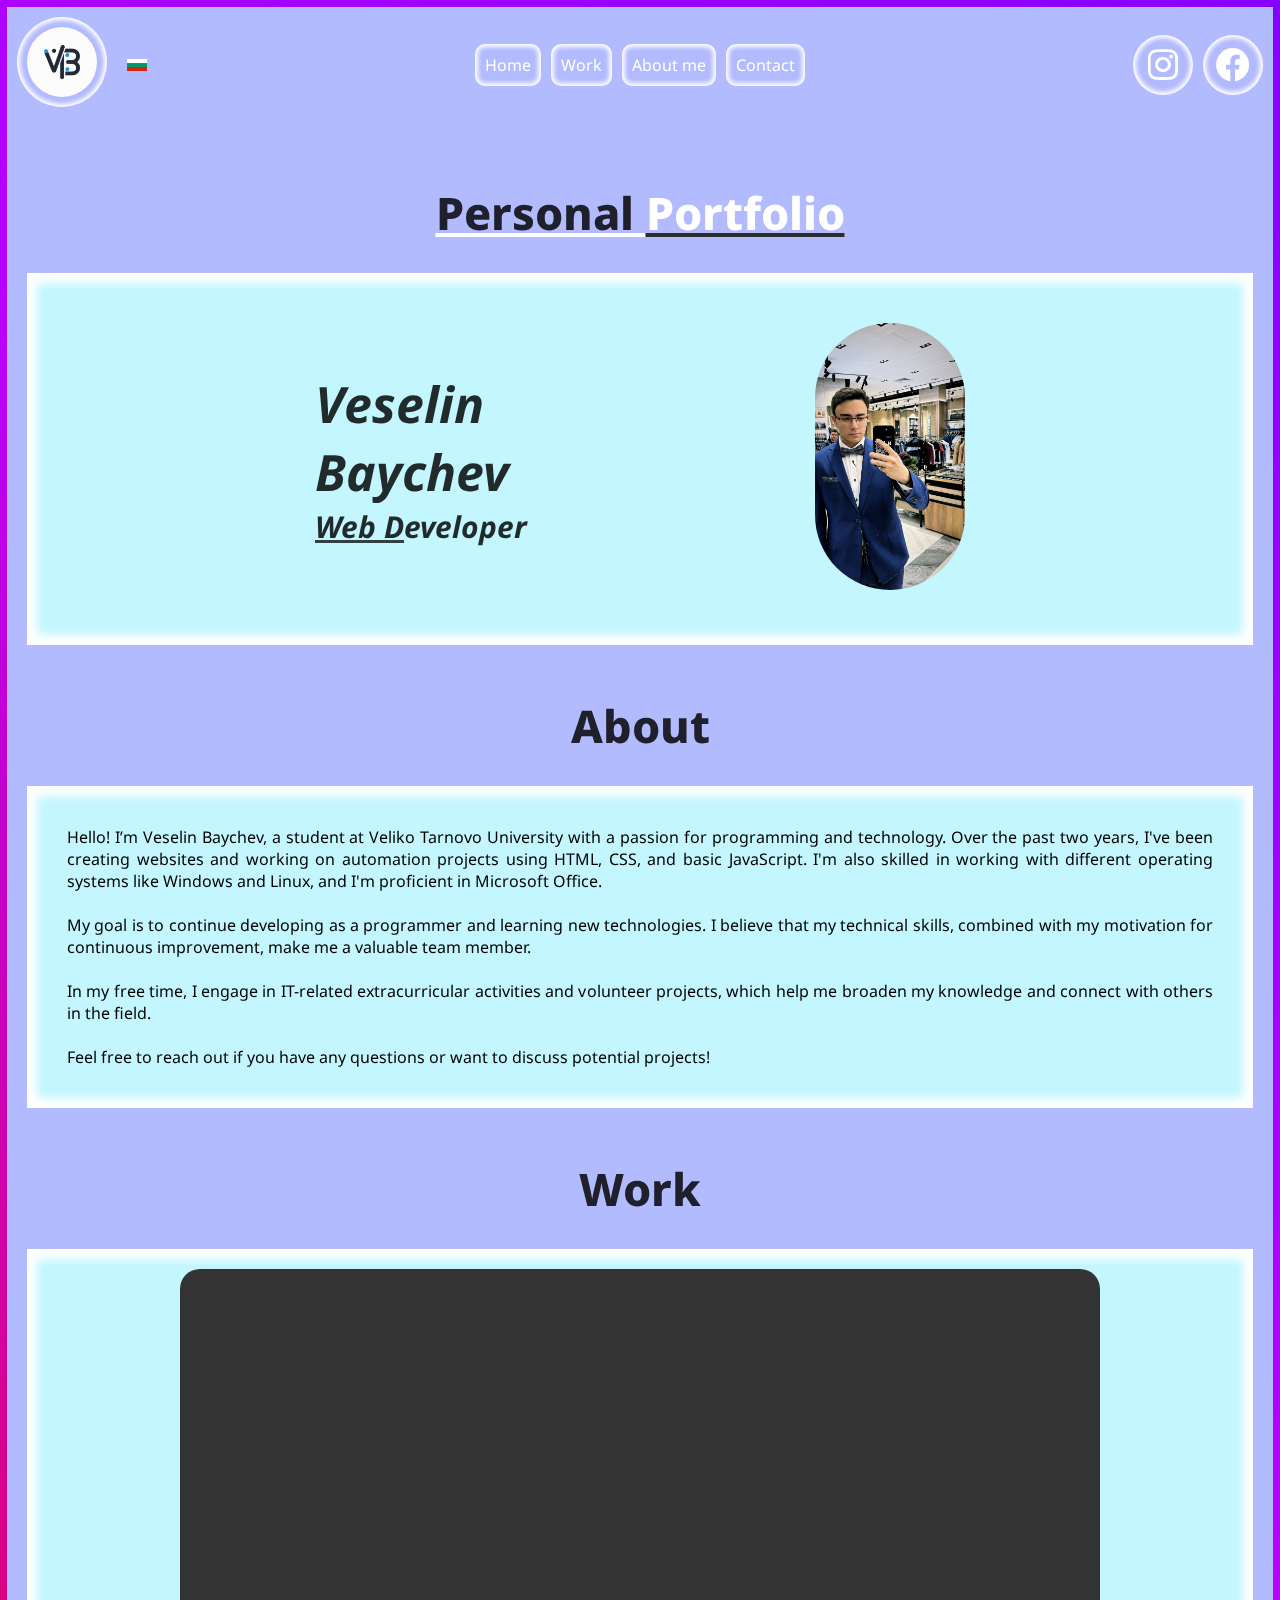
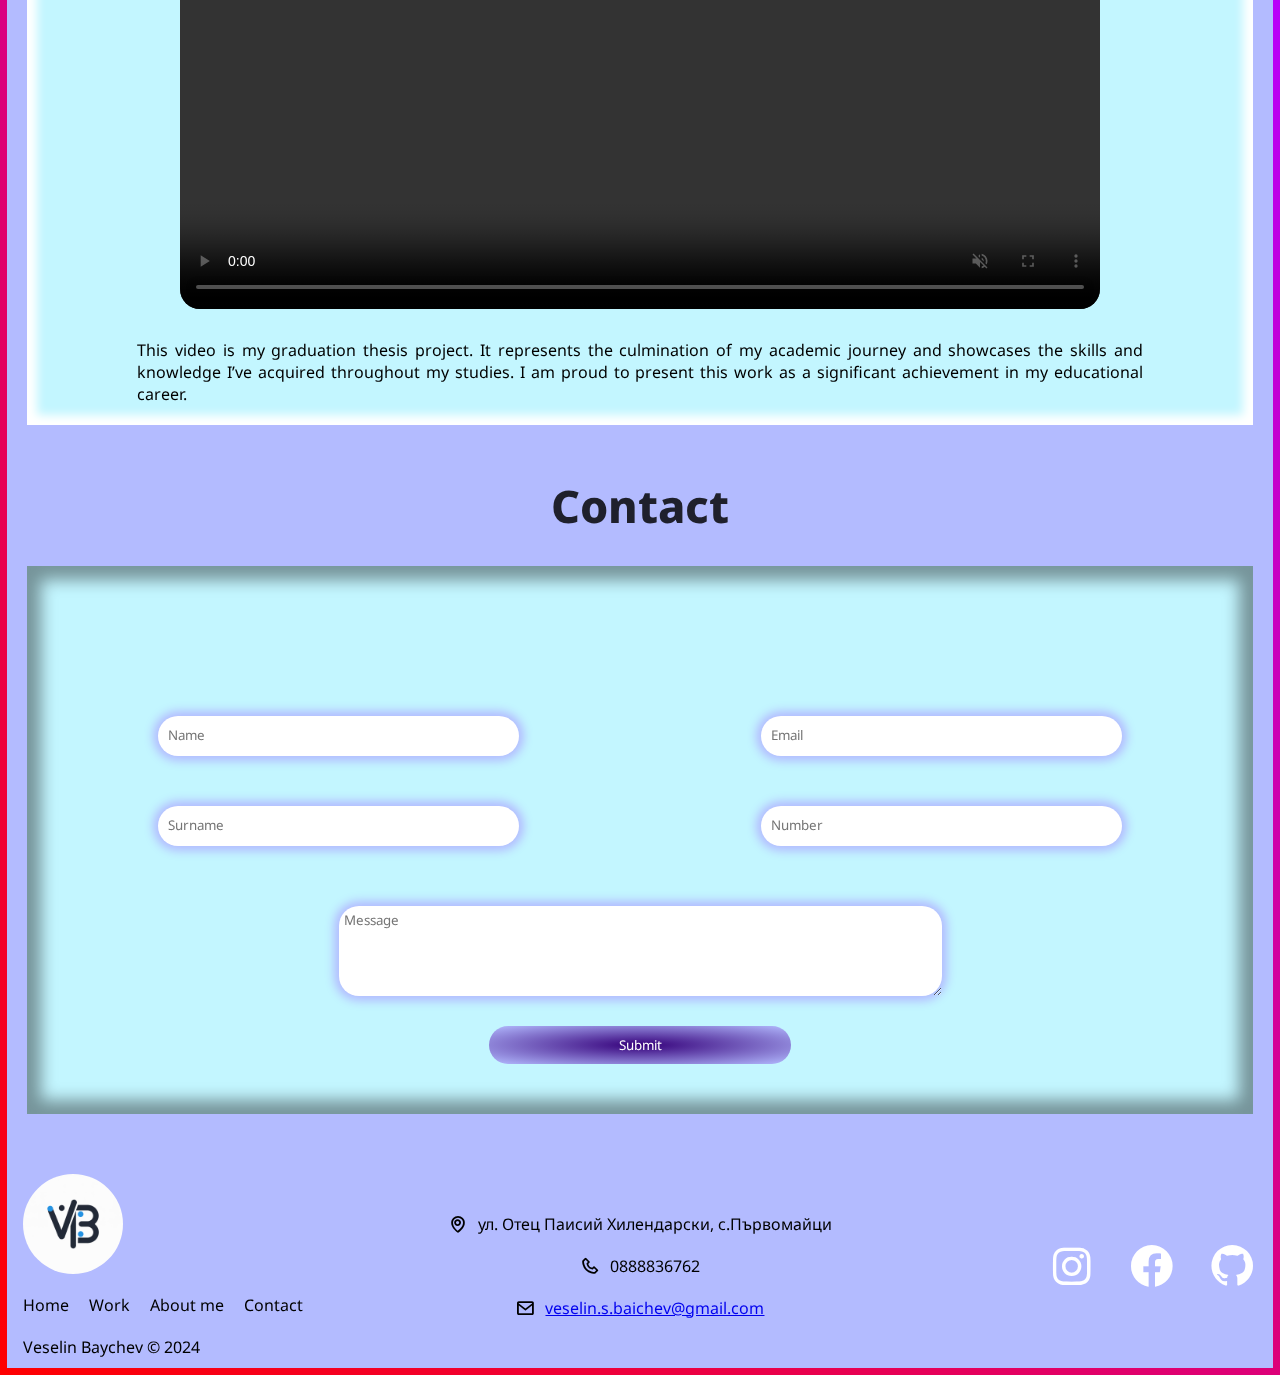
==== index.html @ 0c5eced6 "Add files via upload" ====
<!DOCTYPE html>
<html lang="en">

<head>
    <meta charset="UTF-8">
    <meta name="viewport" content="width=device-width, initial-scale=1.0">
    <link rel="stylesheet" href="style.css">
    <link rel="preconnect" href="https://fonts.googleapis.com">
    <link rel="preconnect" href="https://fonts.gstatic.com" crossorigin>
    <link href="https://fonts.googleapis.com/css2?family=Noto+Sans:ital,wght@0,100..900;1,100..900&display=swap"
        rel="stylesheet">
    <link href='https://unpkg.com/boxicons@2.1.4/css/boxicons.min.css' rel='stylesheet'>
    <title>Document</title>
</head>

<body>
    <div class="all-radios">
        <header>
            <div class="logo-div">
                <a href="index.html"><img src="pick/logo.jpeg" alt="logo" class="logo"></a>
                <a href="bg.html"><img src="pick/bg flag" alt="bg" class="bg"></a>
            </div>
            <div class="nav">
                <ul>
                    <li><a href="#home">Home</a></li>
                    <li><a href="#works">Work</a></li>
                    <li><a href="#about">About me</a></li>
                    <li><a href="#contact">Contact</a></li>
                </ul>
            </div>
            <div class="social">
                <i class='bx bxl-instagram' id="instagram"></i>
                <i class='bx bxl-facebook-circle' id="facebook"></i>
            </div>
        </header>
        <main>
            <div class="main-box">
                <section id="home">
                    <h1 class="zaglavie-h1">Personal <span>Portfolio</span></h1>
                    <div class="name">
                        <div class="text_me">
                            <h1>Veselin <br>Baychev </h1>
                            <h3><span>Web D</span>eveloper</h3>
                        </div>
                        <div class="avatar">
                            <img src="pick/snimka-na-men.jpeg" alt="">
                        </div>

                    </div>
                </section>
                <section id="about">
                    <h1>About</h1>
                    <div class="about-conteiner">
                        <div class="about-info">
                            <p>Hello! I’m Veselin Baychev, a student at Veliko Tarnovo University with a
                                passion for programming and technology. Over the past two years, I've been creating
                                websites and working on automation projects using HTML, CSS, and basic JavaScript. I'm
                                also skilled in working with different operating systems like Windows and Linux, and I'm
                                proficient in Microsoft Office.
                                <br> <br>
                                My goal is to continue developing as a programmer and learning new technologies. I
                                believe that my technical skills, combined with my motivation for continuous
                                improvement, make me a valuable team member.
                                <br> <br>
                                In my free time, I engage in IT-related extracurricular activities and volunteer
                                projects, which help me broaden my knowledge and connect with others in the field.
                                <br> <br>
                                Feel free to reach out if you have any questions or want to discuss potential projects!
                            </p>
                        </div>
                        <div class="about-img">
                            <img src="" alt="">
                        </div>
                    </div>
                </section>
                <section id="works">
                    <h1>Work</h1>
                    <div class="conteiner-work">
                        <div class="work-divs">
                            <video width="920" height="640" autoplay loop controls muted style="border-radius: 20px;">
                                <source src="pick/0624.mp4" type="video/mp4">
                                Твоят браузър не поддържа видео таг.
                            </video>
                            <p>This video is my graduation thesis project. It represents the culmination of my academic
                                journey and showcases the skills and knowledge I’ve acquired throughout my studies. I am
                                proud to present this work as a significant achievement in my educational career.</p>
                        </div>
                    </div>
                </section>
                <section id="contact">
                    <h1>Contact</h1>
                    <form class="con-form" action="https://api.web3forms.com/submit" method="POST">
                        <input type="hidden" name="access_key" value="9d1de506-b472-4775-9f72-07e0c231b8a4">
                        <div class="conteiner-informaciq">
                            <div class="contact-name">
                                <input type="text" name="Name" required placeholder="Name">
                                <input type="text" name="surname" required placeholder="Surname">
                            </div>

                            <div class="contact-name">
                                <input type="email" name="email" required placeholder="Email">
                                <input type="tel" name="Number" maxlength="10" placeholder="Number">
                            </div>
                        </div>
                        <div class="conteiner-izprashane">
                            <textarea id="subject" name="Message" placeholder="Message"></textarea>
                            <button class="submit">Submit</button>
                        </div>
                    </form>
                </section>
            </div>
        </main>
        <footer>
            <div class="conteiter-footer">
                <div class="footer-nav">
                    <img src="pick/logo.jpeg" alt="">
                    <ul>
                        <li><a href="#home">Home</a></li>
                        <li><a href="#works">Work</a></li>
                        <li><a href="#about">About me</a></li>
                        <li><a href="#contact">Contact</a></li>
                    </ul>
                    <p class="footer-company-name">Veselin Baychev © 2024</p>
                </div>
                <div class="footer-adress">
                    <div>
                        <i class="bx bx-map"></i>
                        <p>ул. Отец Паисий Хилендарски, с.Първомайци</p>
                    </div>

                    <div>
                        <i class="bx bx-phone"></i>
                        <p>0888836762</p>
                    </div>

                    <div>
                        <i class="bx bx-envelope"></i>
                        <p><a href="mailto:veselin.s.baichev@gmail.com">veselin.s.baichev@gmail.com</a></p>
                    </div>
                </div>
                <div class="footer-social">
                    <i class='bx bxl-instagram'></i>
                    <i class='bx bxl-facebook-circle'></i>
                    <i class='bx bxl-github'></i>
                </div>
            </div>
        </footer>
    </div>
</body>

</html>
---- style.css ----
/* // <uniquifier>: Use a unique and descriptive class name
// <weight>: Use a value from 100 to 900

.noto-sans-<uniquifier> {
  font-family: "Noto Sans", sans-serif;
  font-optical-sizing: auto;
  font-weight: <weight>;
  font-style: normal;
  font-variation-settings:
    "wdth" 100;
} */

*{
    margin: 0;
    padding: 0;
    box-sizing: border-box;
    font-family: "Noto Sans", sans-serif;
}

header{
    display: flex;
    align-items: center;
    justify-content: space-between;
    padding: 10px;
    background:#b3bbff ;
    color: #FFFFFF;
}


/*-------------------------BORDER na vsicho------------------------------*/

.all-radios {
    position: relative;
    border-radius: var(--border-radius);
    padding: 7px;
  }
  
  .all-radios .inner {
    border-radius: 4px;
  }

  .all-radios::before,
  .all-radios::after {
    content: "";
    position: absolute;
    top: 0;
    left: 0;
    bottom: 0;
    right: 0;
    background: linear-gradient(
      45deg,
      #ff0000,
      #b700ff,
      #6200ff,
      #ff00bf
    );
    background-size: 400%;
    z-index: -1;
    animation: glow 20s linear infinite;
    width: 100%;
    border-radius: var(--border-radius);
  }

  .all-radios::after {
    filter: blur(25px);
    transform: translate3d(0, 0, 0); /* For Safari */
  }

  @keyframes glow {
    0% {
      background-position: 0 0;
    }
  
    50% {
      background-position: 100% 0;
    }
  
    100% {
      background-position: 0 0;
    }
  }
        
/*============================================================*/



.logo{
    width: 90px;
    border-radius: 50%;
    box-shadow: inset 0px 0px 4px 3px #ffffff;
    padding: 10px;
}
.logo:hover{
    box-shadow:  0px 0px 4px 3px #ffffff;
}
.logo-div{
    width: 33%;
    justify-content: left;
    align-items: center;
    display: flex;
    gap: 20px;
}
.bg{
    width: 20px;
}

nav{
    width: 33%;
}
.nav ul{
 display: flex;
 gap: 10px;
 list-style: none;
 
}
.nav ul li a{
    text-decoration: none;
    color: rgb(255, 255, 255);
    font-size: 16px;
    border-radius: 10px;
    padding: 10px;
    transition:  0.3s;
    box-shadow: inset 0px 0px 4px 3px #ffffff;
}
.nav ul li a:hover{
    color: #000000;
    border: none;
    box-shadow:  0px 0px 4px 3px #ffffff;
}
.social{
    width: 33%;
    display: flex;
    justify-content: right;
    align-items: center;
    gap: 10px;
}
.social i{
 font-size: 40px;
 cursor: pointer;
}
#facebook , #instagram {
    box-shadow: inset 0px 0px 4px 3px #ffffff;
    border-radius: 30px;
    padding: 10px;
}
#facebook:hover , #instagram:hover{
    box-shadow:  0px 0px 4px 3px #ffffff;
    color: #000000	;
}

main{
    display: flex;
    flex-direction: column;
    align-items: center;
    justify-content: center;
    background: #b3bbff ;
}
.main-box{
    
    background: #b3bbff ;
}

.zaglavie-h1{
    color: rgba(0, 0, 0, 0.829);
    padding: 10px 10px 30px 10px;
    font-weight: 800;
    font-size: 45px; 
    text-decoration:underline  rgb(255, 255, 255);
}
.zaglavie-h1 span{
    color: #FFFFFF;
    text-decoration:underline  rgba(0, 0, 0, 0.829);
}

#home{
    width: 100%;
    padding: 20px;
    padding-top: 50px ;
    display: flex;
    flex-direction: column;
    justify-content: center;
    align-items: center;
    overflow:hidden;
}
.welcome{
    width: 50%;
    border-radius: 20px;
}
.avatar img{
    width: 150px;
    border-radius: 100px ;
}
.name{ 
    width: 100%;
    padding: 50px 0;
    display: flex;
    justify-content: space-evenly;
    align-items: center;
    color: rgba(0, 0, 0, 0.829);
    box-shadow: inset 0px 0px 10px 10px #ffffff;
    background-color: rgb(195, 246, 255); 
}
.text_me h1{
    font-size: 50px;
    font-style: oblique;
}
.text_me h3{
    font-size: 30px;
    font-style: oblique;
    
}
.text_me h3 span{
    text-decoration:underline rgba(0, 0, 0, 0.74) ;
}
/*------------------- About me --------------------*/
#about{
    width: 100%;
    display: flex;
    flex-direction: column;
    justify-content: center;
    align-items: center;
    padding: 20px;
}
.about-conteiner{
    width: 100%;
    display: flex;
    justify-content: center;
    align-items: center;
    
}
#about h1{
    color: rgba(0, 0, 0, 0.829);
    padding: 10px 10px 30px 10px;
    font-weight: 800;
    font-size: 45px;
}

.about-info{
    width: 100%;
    display: flex;
    flex-direction: column;
    justify-content: center;
    align-items: center;
    text-align: justify;

    padding: 40px;
    box-shadow: inset 0px 0px 10px 10px #ffffff;
    background-color: rgb(195, 246, 255); 
}
/*============================================================*/


/*------------------- Work --------------------*/

#works{
    width: 100%;
    display: flex;
    flex-direction: column;
    justify-content: center;
    align-items: center;
    padding: 20px;
}
#works h1{
    color: rgba(0, 0, 0, 0.829);
    padding: 10px 10px 30px 10px;
    font-weight: 800;
    font-size: 45px;
}

.conteiner-work{
    width: 100%;
    display: flex;
    justify-content: center;
    align-items: center;
    
}
.work-divs{
    width: 100%;
    display: flex;
    flex-direction: column;
    justify-content: center;
    align-items: center;
    text-align: justify;

    padding: 20px;
    box-shadow: inset 0px 0px 10px 10px #ffffff;
    background-color: rgb(195, 246, 255); 
    gap: 30px;
}
.work-divs p {
    padding: 0 90px;
}
.work-divs img{
 width: 50%;
 border-radius: 20px;
}
.work-divs img:hover{
    transform: scaleX(1.05)  scaleY(1.05);
}
/*============================================================*/

/*------------------- CONTACT --------------------*/
#contact{
    width: 100%;
    display: flex;
    flex-direction: column;
    justify-content: center;
    align-items: center;
    padding: 20px;
}

.con-form{
    width: 100%;
    padding: 30px 10px 0 10px;
    display: flex;
    flex-direction: column;
    justify-content: center;
    text-align: center;
    margin-bottom: 30px;
    box-shadow: inset  0px 0px 16px 14px #00000065;
    background-color: rgb(195, 246, 255); 
}
#contact h1{
    color: rgba(0, 0, 0, 0.829);
    padding: 10px 10px 30px 10px;
    font-weight: 800;
    font-size: 45px;
}
.conteiner-informaciq{
    display: flex;
    justify-content: center;
    align-items: center;
    margin-top: 100px;
    margin-bottom: 40px;
    
}

.contact-name input{
    box-shadow: 0px 0px 10px 5px #b3bbff;
    border: none;
    color: rgba(0, 0, 0, 0.589);
    border-radius: 20px;
    line-height: 1.5;
    padding: 10px;
    width: 60%;
    text-align: left;
}
.contact-name{
    width: 100%;
    display: flex;
    flex-direction: column;
    justify-content: center;
    align-items: center;
    margin: 20px 0;
    gap: 50px;
}
.conteiner-izprashane{
    width: 100%;
    display: flex;
    flex-direction: column;
    justify-content: center;
    align-items: center;
    gap: 30px;
    
}
.conteiner-izprashane textarea{
    max-width: 50%;
    width: 50%;
    height: 10vh;
    max-height: 20vh;
    padding: 5px;
    border-radius: 20px;
    box-shadow: 0px 0px 10px 5px #b3bbff;
    border: none;
    color: rgba(0, 0, 0, 0.678);
    
}
.submit{
    width: 25%;
    border-radius: 20px;
    border: none;
    cursor: pointer;
    padding: 10px;
    background:radial-gradient(#35007a  ,#b3bbff ) ;
    margin-bottom: 50px;
    color: white;
}
.submit:hover{
    background:radial-gradient(#35007a88 ,#b3bbff91 ) ;
    color: #474747;
}
/*============================================================*/

/*------------------- FOOTER --------------------*/

.conteiter-footer{
    width: 100%;
    display: flex;
    justify-content: center;
    align-items: center;
    text-align: center;
    padding: 10px;
    background-color: #b3bbff;
    
}
.footer-nav{
    width: 33%;
    text-align: left;
    display: flex;
    flex-direction: column;
    gap: 20px;
    justify-content: left;
    align-items: start;
}
.footer-nav img{
    width: 100px;
    border-radius: 50%;
}
.footer-nav ul{
    display: flex;
    list-style: none;
    gap: 20px;
}
.footer-nav ul a{
    color: black;
    box-shadow: none;
    text-decoration: none;
}
.footer-nav ul a:hover{
    color: #00000094;
    border-bottom: black solid 2px;
}
.footer-adress{
    width: 33%;
    display: flex;
    flex-direction: column;
    justify-content: center;
    align-items: center;
    gap: 20px;
}
.footer-adress div{
    display: flex;
    justify-content: center;
    align-items: center;
    gap: 10px;
}
.footer-adress div i {
    font-size: 20px;
}
.footer-social{
    width: 33%;
    display: flex;
    align-items: center;
    justify-content: right;
    gap: 30px;
}
.footer-social i {
    font-size: 50px;
    cursor: pointer;
    color: white;
}
.footer-social i:hover {
    transform: scaleY(1.2) scaleX(1.2);
    color: #000000;
}
/*============================================================*/
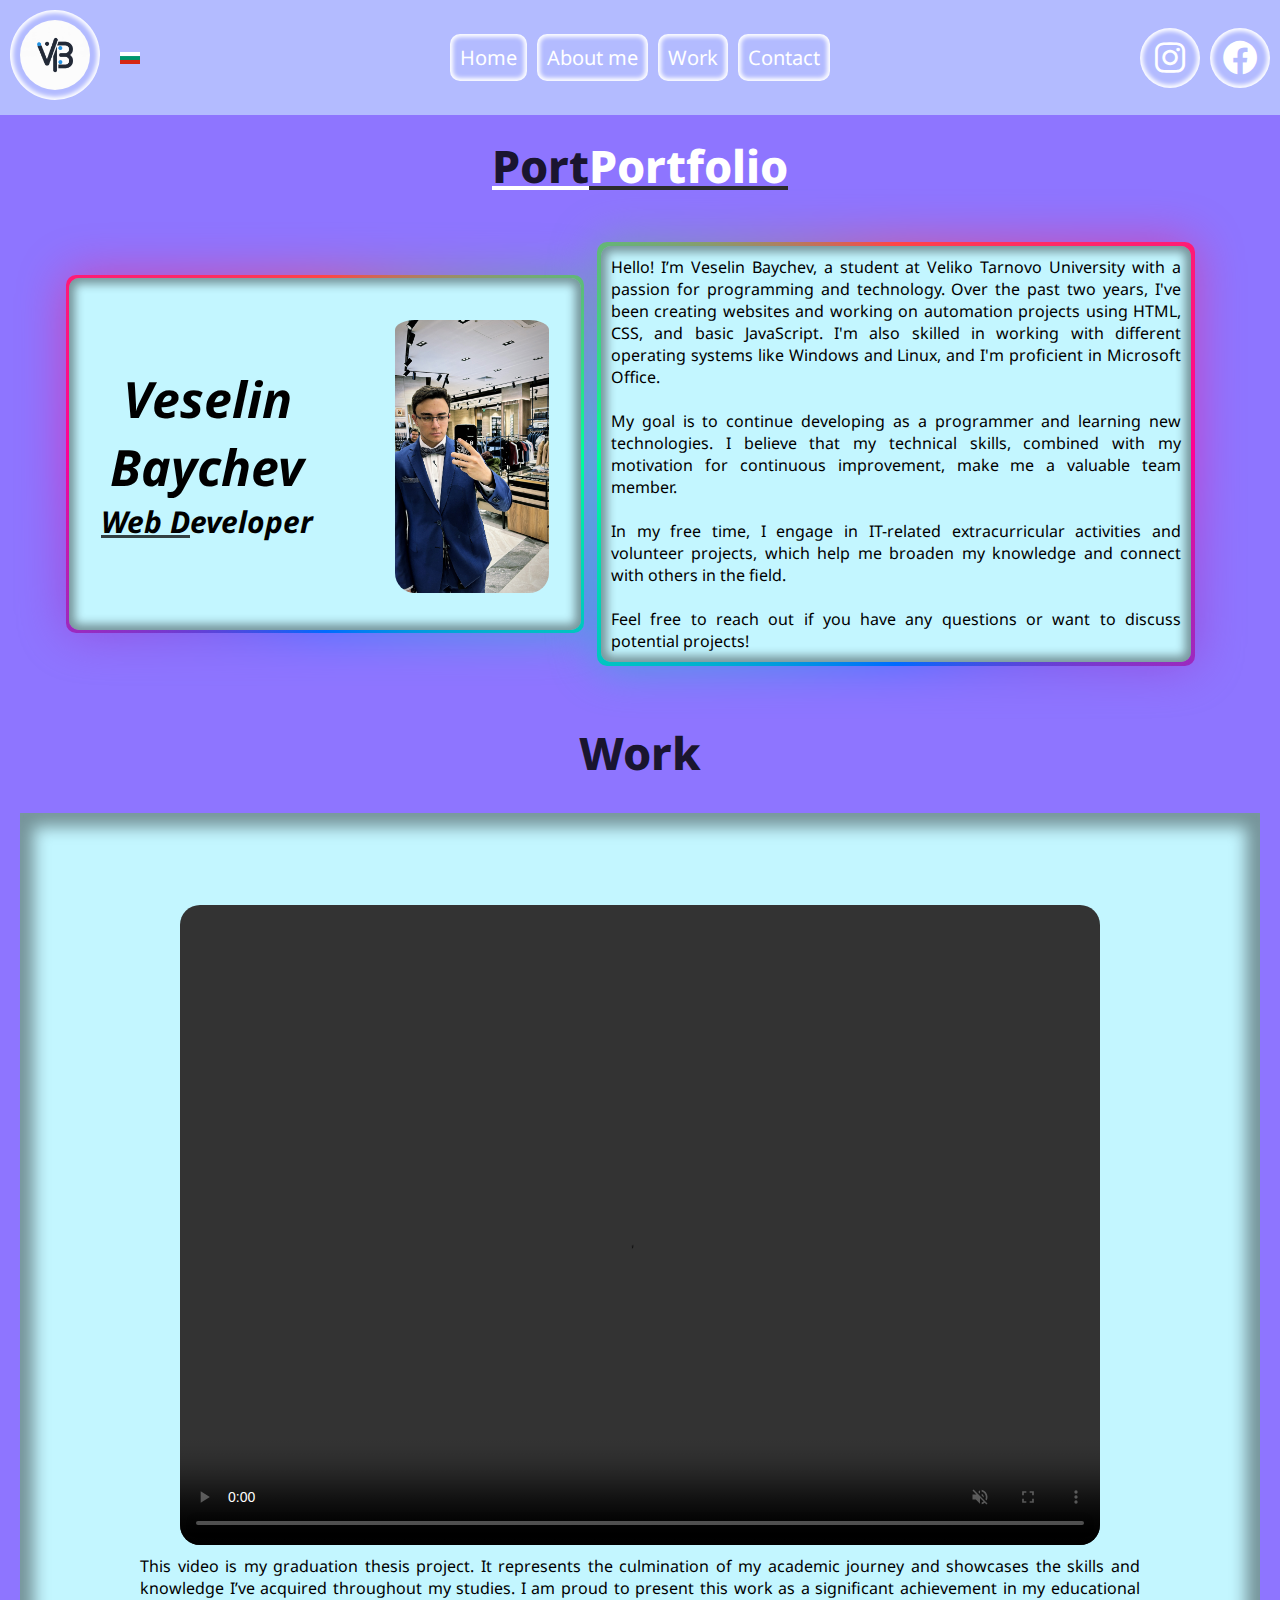
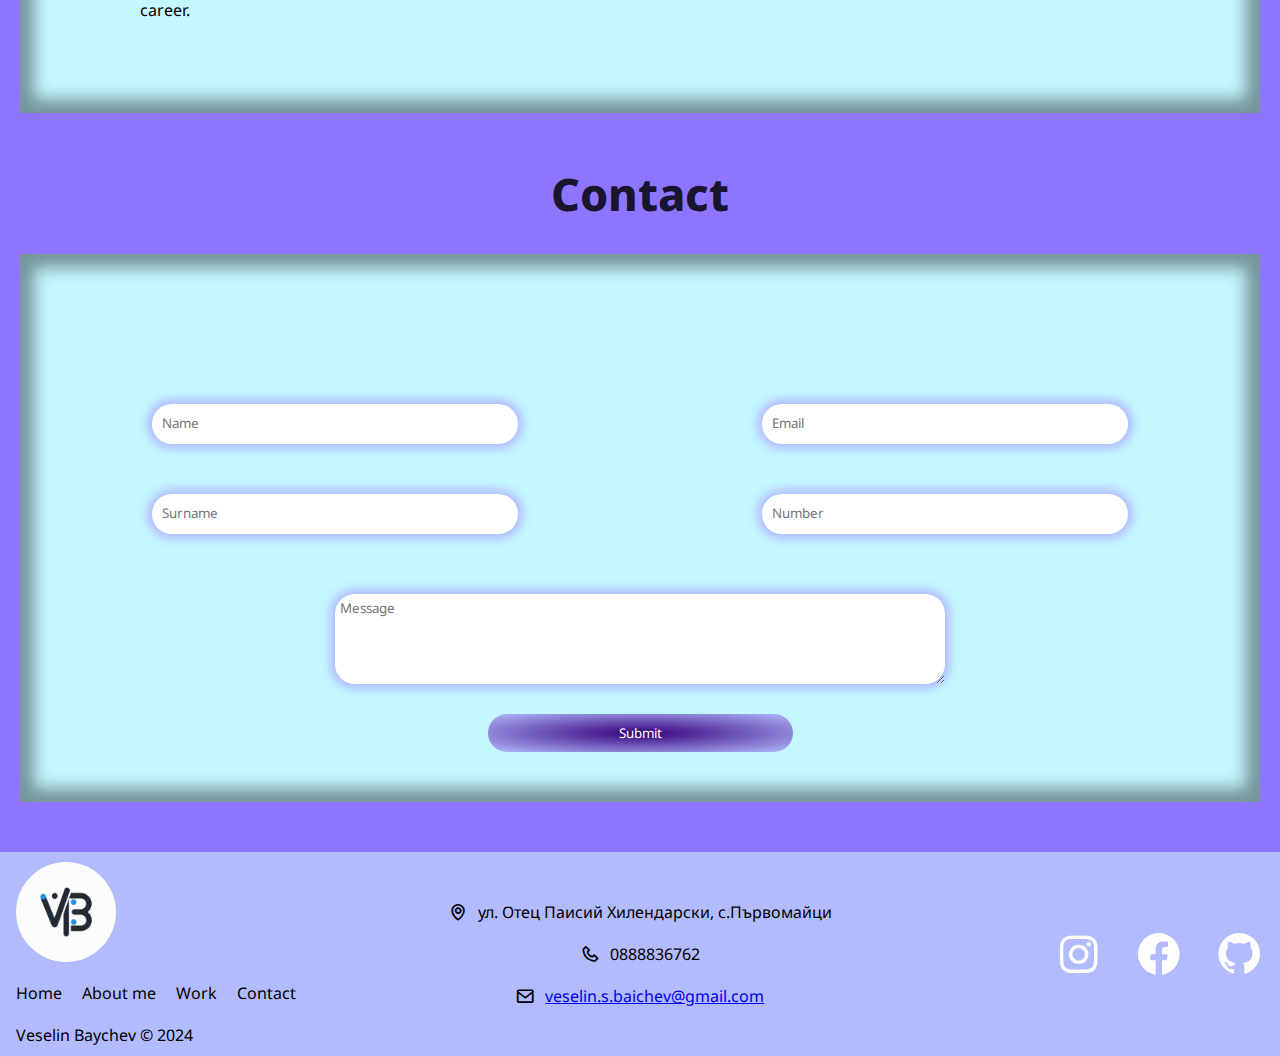
==== commit 571e1a5a: "Update index.html" ====
--- a/index.html
+++ b/index.html
@@ -3,13 +3,14 @@
 
 <head>
     <meta charset="UTF-8">
+    <link href='https://unpkg.com/boxicons@2.1.4/css/boxicons.min.css' rel='stylesheet'>
     <meta name="viewport" content="width=device-width, initial-scale=1.0">
     <link rel="stylesheet" href="style.css">
     <link rel="preconnect" href="https://fonts.googleapis.com">
     <link rel="preconnect" href="https://fonts.gstatic.com" crossorigin>
     <link href="https://fonts.googleapis.com/css2?family=Noto+Sans:ital,wght@0,100..900;1,100..900&display=swap"
         rel="stylesheet">
-    <link href='https://unpkg.com/boxicons@2.1.4/css/boxicons.min.css' rel='stylesheet'>
+
     <title>Document</title>
 </head>
 
@@ -23,8 +24,8 @@
             <div class="nav">
                 <ul>
                     <li><a href="#home">Home</a></li>
+                    <li><a href="#about">About me</a></li>
                     <li><a href="#works">Work</a></li>
-                    <li><a href="#about">About me</a></li>
                     <li><a href="#contact">Contact</a></li>
                 </ul>
             </div>
@@ -35,44 +36,50 @@
         </header>
         <main>
             <div class="main-box">
-                <section id="home">
-                    <h1 class="zaglavie-h1">Personal <span>Portfolio</span></h1>
-                    <div class="name">
-                        <div class="text_me">
-                            <h1>Veselin <br>Baychev </h1>
-                            <h3><span>Web D</span>eveloper</h3>
+                
+                    <section id="home">
+                        <h1 class="zaglavie-h1">Port<span>Portfolio</span></h1>
+                        <div class="obedini">
+                            <div class="card">
+                                <div class="text_me">
+                                    <h1>Veselin <br>Baychev </h1>
+                                    <h3><span>Web D</span>eveloper</h3>
+                                </div>
+                                <div class="avatar">
+                                    <img src="pick/snimka-na-men.jpeg" alt="">
+                                </div>
+    
+                            </div>
+    
+                            <div class="about" id="about">
+                                <div class="about-conteiner">
+                                    <div class="about-info">
+                                        <p>Hello! I’m Veselin Baychev, a student at Veliko Tarnovo University with a
+                                            passion for programming and technology. Over the past two years, I've been
+                                            creating
+                                            websites and working on automation projects using HTML, CSS, and basic
+                                            JavaScript. I'm
+                                            also skilled in working with different operating systems like Windows and Linux,
+                                            and I'm
+                                            proficient in Microsoft Office.
+                                            <br> <br>
+                                            My goal is to continue developing as a programmer and learning new technologies.
+                                            I
+                                            believe that my technical skills, combined with my motivation for continuous
+                                            improvement, make me a valuable team member.
+                                            <br> <br>
+                                            In my free time, I engage in IT-related extracurricular activities and volunteer
+                                            projects, which help me broaden my knowledge and connect with others in the
+                                            field.
+                                            <br> <br>
+                                            Feel free to reach out if you have any questions or want to discuss potential
+                                            projects!
+                                        </p>
+                                    </div>
+                                </div>
+                            </div>
                         </div>
-                        <div class="avatar">
-                            <img src="pick/snimka-na-men.jpeg" alt="">
-                        </div>
-
-                    </div>
-                </section>
-                <section id="about">
-                    <h1>About</h1>
-                    <div class="about-conteiner">
-                        <div class="about-info">
-                            <p>Hello! I’m Veselin Baychev, a student at Veliko Tarnovo University with a
-                                passion for programming and technology. Over the past two years, I've been creating
-                                websites and working on automation projects using HTML, CSS, and basic JavaScript. I'm
-                                also skilled in working with different operating systems like Windows and Linux, and I'm
-                                proficient in Microsoft Office.
-                                <br> <br>
-                                My goal is to continue developing as a programmer and learning new technologies. I
-                                believe that my technical skills, combined with my motivation for continuous
-                                improvement, make me a valuable team member.
-                                <br> <br>
-                                In my free time, I engage in IT-related extracurricular activities and volunteer
-                                projects, which help me broaden my knowledge and connect with others in the field.
-                                <br> <br>
-                                Feel free to reach out if you have any questions or want to discuss potential projects!
-                            </p>
-                        </div>
-                        <div class="about-img">
-                            <img src="" alt="">
-                        </div>
-                    </div>
-                </section>
+                    </section>
                 <section id="works">
                     <h1>Work</h1>
                     <div class="conteiner-work">
@@ -116,8 +123,8 @@
                     <img src="pick/logo.jpeg" alt="">
                     <ul>
                         <li><a href="#home">Home</a></li>
+                        <li><a href="#about">About me</a></li>
                         <li><a href="#works">Work</a></li>
-                        <li><a href="#about">About me</a></li>
                         <li><a href="#contact">Contact</a></li>
                     </ul>
                     <p class="footer-company-name">Veselin Baychev © 2024</p>
@@ -148,4 +155,4 @@
     </div>
 </body>
 
-</html>+</html>
--- a/style.css
+++ b/style.css
@@ -16,6 +16,9 @@
     box-sizing: border-box;
     font-family: "Noto Sans", sans-serif;
 }
+body{
+    background-color: #8e75ff;
+}
 
 header{
     display: flex;
@@ -25,63 +28,6 @@
     background:#b3bbff ;
     color: #FFFFFF;
 }
-
-
-/*-------------------------BORDER na vsicho------------------------------*/
-
-.all-radios {
-    position: relative;
-    border-radius: var(--border-radius);
-    padding: 7px;
-  }
-  
-  .all-radios .inner {
-    border-radius: 4px;
-  }
-
-  .all-radios::before,
-  .all-radios::after {
-    content: "";
-    position: absolute;
-    top: 0;
-    left: 0;
-    bottom: 0;
-    right: 0;
-    background: linear-gradient(
-      45deg,
-      #ff0000,
-      #b700ff,
-      #6200ff,
-      #ff00bf
-    );
-    background-size: 400%;
-    z-index: -1;
-    animation: glow 20s linear infinite;
-    width: 100%;
-    border-radius: var(--border-radius);
-  }
-
-  .all-radios::after {
-    filter: blur(25px);
-    transform: translate3d(0, 0, 0); /* For Safari */
-  }
-
-  @keyframes glow {
-    0% {
-      background-position: 0 0;
-    }
-  
-    50% {
-      background-position: 100% 0;
-    }
-  
-    100% {
-      background-position: 0 0;
-    }
-  }
-        
-/*============================================================*/
-
 
 
 .logo{
@@ -116,7 +62,8 @@
 .nav ul li a{
     text-decoration: none;
     color: rgb(255, 255, 255);
-    font-size: 16px;
+    font-size: 20px;
+    font: bold;
     border-radius: 10px;
     padding: 10px;
     transition:  0.3s;
@@ -152,13 +99,12 @@
     display: flex;
     flex-direction: column;
     align-items: center;
-    justify-content: center;
-    background: #b3bbff ;
-}
-.main-box{
-    
-    background: #b3bbff ;
-}
+    justify-content: center; 
+}
+
+
+
+
 
 .zaglavie-h1{
     color: rgba(0, 0, 0, 0.829);
@@ -174,32 +120,81 @@
 
 #home{
     width: 100%;
-    padding: 20px;
-    padding-top: 50px ;
-    display: flex;
-    flex-direction: column;
-    justify-content: center;
-    align-items: center;
-    overflow:hidden;
-}
-.welcome{
+    padding: 10px;
+    display: flex;
+    flex-direction: column;
+    justify-content: center;
+    align-items: center;
+    
+}
+
+.avatar img{
+    width: 12vw;
+    padding-top: 10px;
+    border-radius: 20px ;
+}
+.name{ 
     width: 50%;
-    border-radius: 20px;
-}
-.avatar img{
-    width: 150px;
-    border-radius: 100px ;
-}
-.name{ 
-    width: 100%;
-    padding: 50px 0;
     display: flex;
     justify-content: space-evenly;
     align-items: center;
     color: rgba(0, 0, 0, 0.829);
-    box-shadow: inset 0px 0px 10px 10px #ffffff;
-    background-color: rgb(195, 246, 255); 
-}
+
+
+}
+.obedini{
+    display: flex;
+    justify-content: center;
+    align-items: center;
+}
+
+
+.card{
+    padding: 2em;
+    width: 40vw;
+    background: rgb(195, 246, 255);
+    text-align: center;
+    border-radius: 10px;
+    position: relative;
+    display: flex;
+    justify-content: space-between;
+    align-items: center;
+    box-shadow: inset  0px 0px 10px 6px #00000065;
+  }
+  
+  @property --angle{
+    syntax: "<angle>";
+    initial-value: 0deg;
+    inherits: false;
+  }
+  
+  .card::after, .card::before{
+    content: '';
+    position: absolute;
+    height: 100%;
+    width: 100%;
+    background-image: conic-gradient(from var(--angle), #ff4545, #00ff99, #006aff, #ff0095, #ff4545);
+    top: 50%;
+    left: 50%;
+    translate: -50% -50%;
+    z-index: -1;
+    padding: 3px;
+    border-radius: 10px;
+    animation: 3s spin linear infinite;
+  }
+  .card::before{
+    filter:  blur(1.5rem);
+    opacity: 0.5;
+  }
+  @keyframes spin{
+    from{
+      --angle: 0deg;
+    }
+    to{
+      --angle: 360deg;
+    }
+  }
+
 .text_me h1{
     font-size: 50px;
     font-style: oblique;
@@ -214,7 +209,7 @@
 }
 /*------------------- About me --------------------*/
 #about{
-    width: 100%;
+    width: 50%;
     display: flex;
     flex-direction: column;
     justify-content: center;
@@ -242,11 +237,43 @@
     justify-content: center;
     align-items: center;
     text-align: justify;
-
-    padding: 40px;
-    box-shadow: inset 0px 0px 10px 10px #ffffff;
+    position: relative;
+    border-radius: 10px;
+
+    padding: 10px;
+    box-shadow: inset  0px 0px 10px 6px #00000065;
     background-color: rgb(195, 246, 255); 
-}
+    
+}
+
+.about-info::after, .about-info::before{
+    content: '';
+    position: absolute;
+    height: 100%;
+    width: 100%;
+    background-image: conic-gradient(from var(--angle),  #ff4545,#ff0095,#006aff,#00ff99,#ff4545 );
+    top: 50%;
+    left: 50%;
+    translate: -50% -50%;
+    z-index: -1;
+    padding: 4px;
+    border-radius: 10px;
+    animation: 3s spins linear infinite;
+  }
+  .about-info::before{
+    filter:  blur(1.5rem);
+    opacity: 0.5;
+  }
+  @keyframes spins{
+    from{
+      --angle: 360deg;
+    }
+    to{
+      --angle: 0deg;
+    }
+  }
+  
+
 /*============================================================*/
 
 
@@ -276,16 +303,17 @@
 }
 .work-divs{
     width: 100%;
+    height: 100vh;
     display: flex;
     flex-direction: column;
     justify-content: center;
     align-items: center;
     text-align: justify;
 
-    padding: 20px;
-    box-shadow: inset 0px 0px 10px 10px #ffffff;
+    padding: 30px;
+    box-shadow: inset  0px 0px 16px 14px #00000065;
     background-color: rgb(195, 246, 255); 
-    gap: 30px;
+    gap: 10px;
 }
 .work-divs p {
     padding: 0 90px;
@@ -463,4 +491,4 @@
     transform: scaleY(1.2) scaleX(1.2);
     color: #000000;
 }
-/*============================================================*/+/*============================================================*/
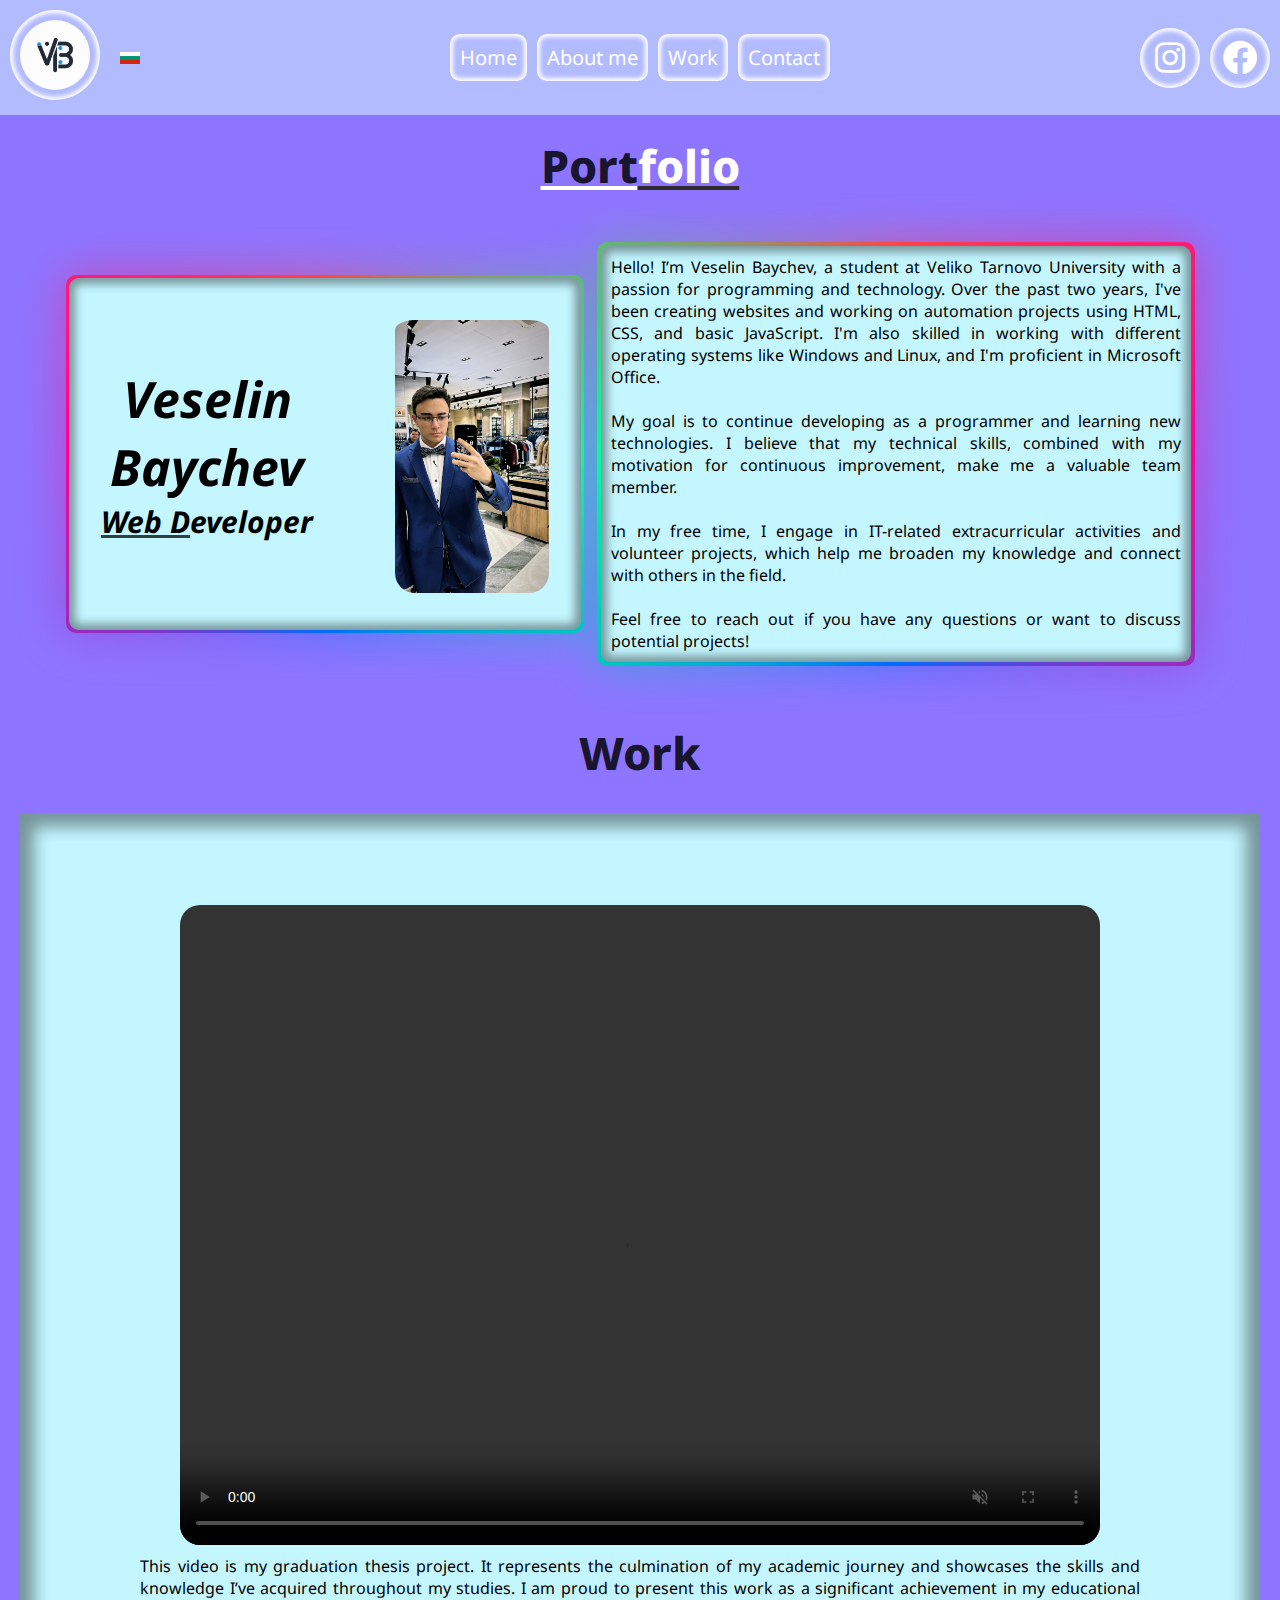
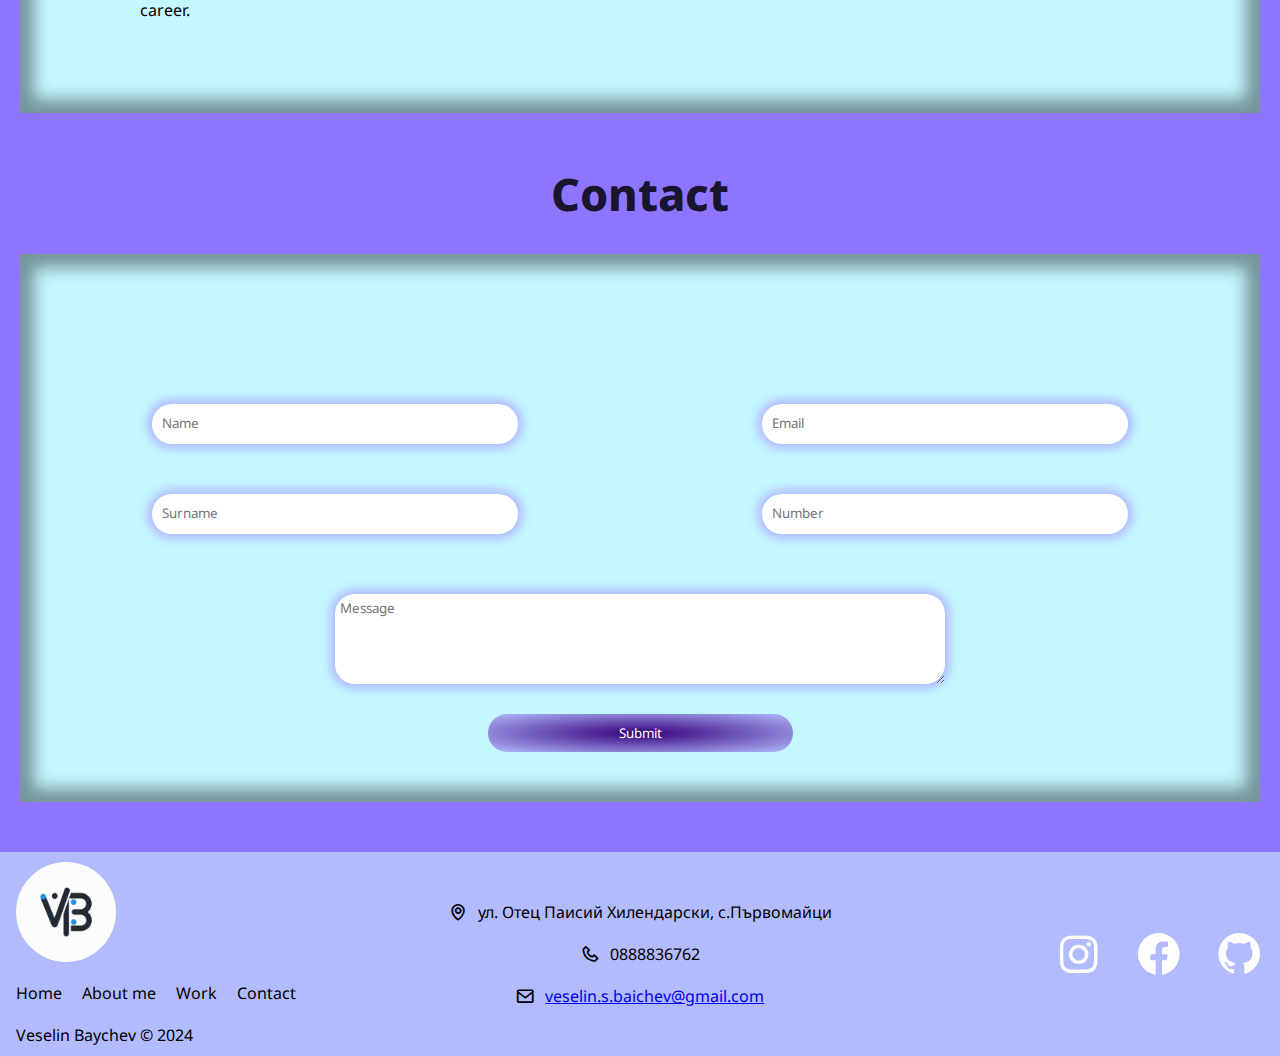
==== commit 7c03dc95: "Update index.html" ====
--- a/index.html
+++ b/index.html
@@ -38,7 +38,7 @@
             <div class="main-box">
                 
                     <section id="home">
-                        <h1 class="zaglavie-h1">Port<span>Portfolio</span></h1>
+                        <h1 class="zaglavie-h1">Port<span>folio</span></h1>
                         <div class="obedini">
                             <div class="card">
                                 <div class="text_me">
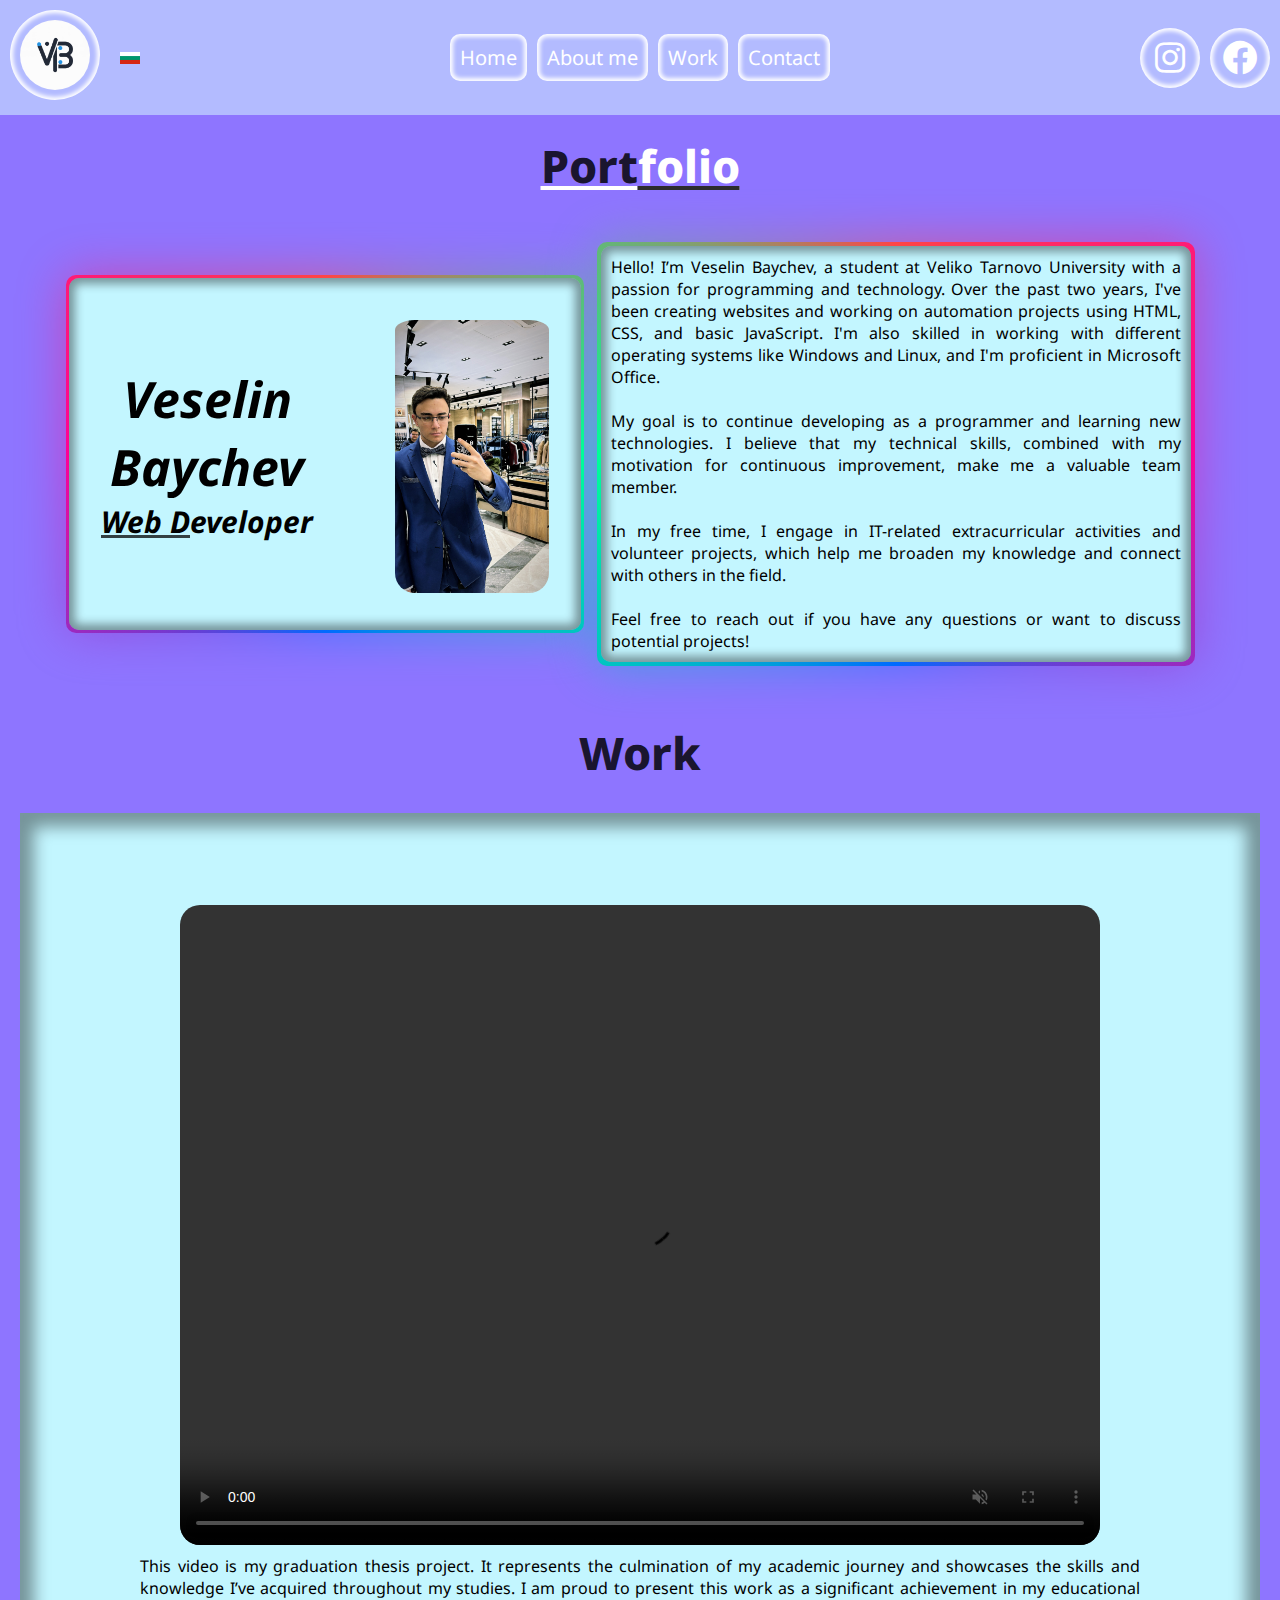
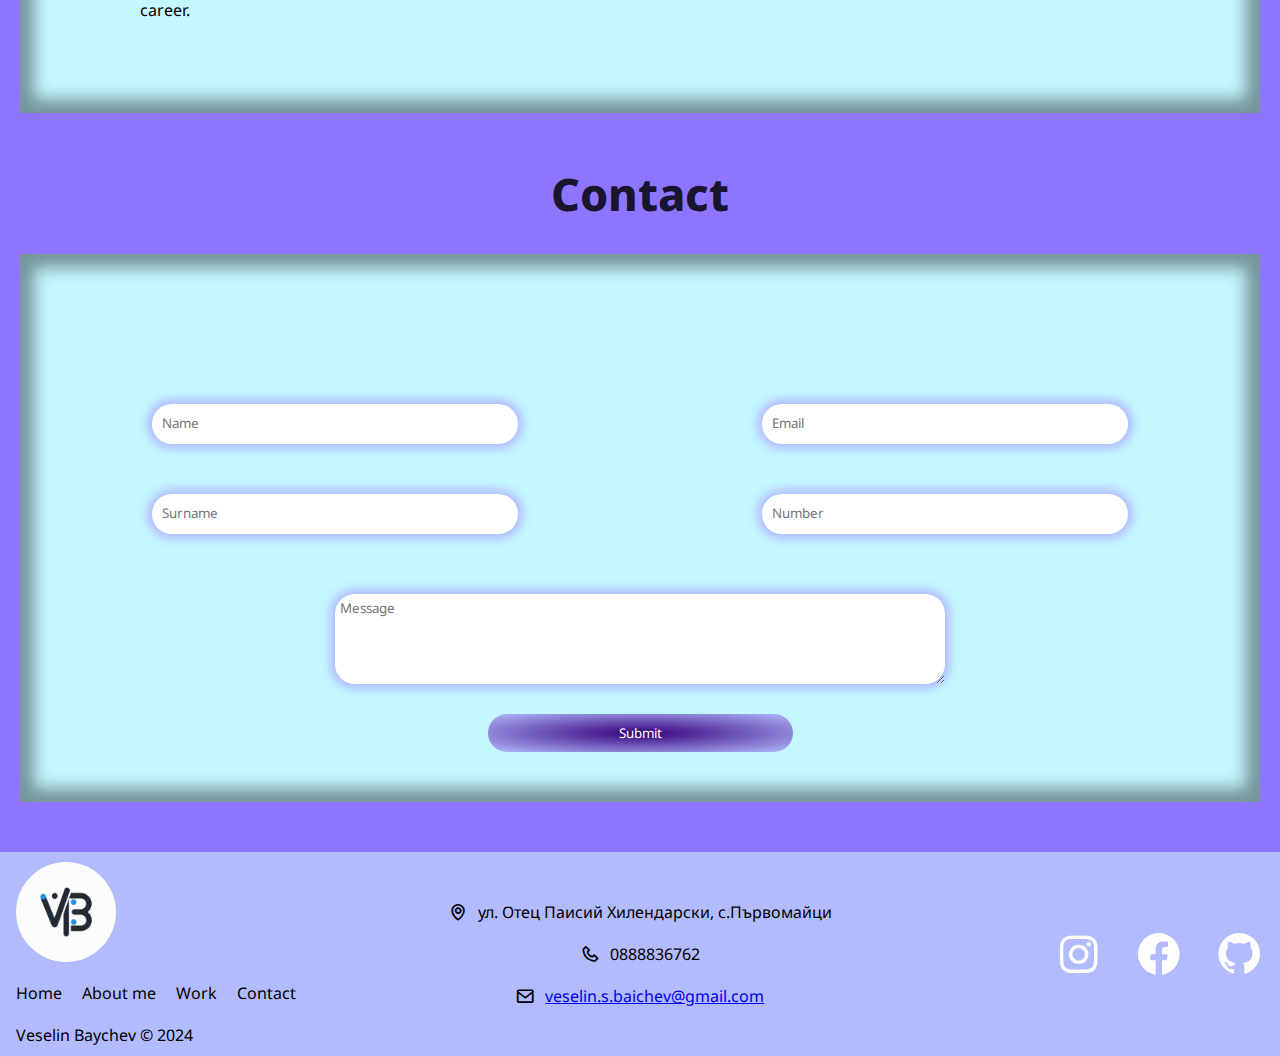
==== commit 5d44d831: "Update index.html" ====
--- a/index.html
+++ b/index.html
@@ -10,8 +10,8 @@
     <link rel="preconnect" href="https://fonts.gstatic.com" crossorigin>
     <link href="https://fonts.googleapis.com/css2?family=Noto+Sans:ital,wght@0,100..900;1,100..900&display=swap"
         rel="stylesheet">
-
-    <title>Document</title>
+    <link rel="icon" href="pick/logo.png" type="image/x-icon">
+    <title>Portfolio</title>
 </head>
 
 <body>
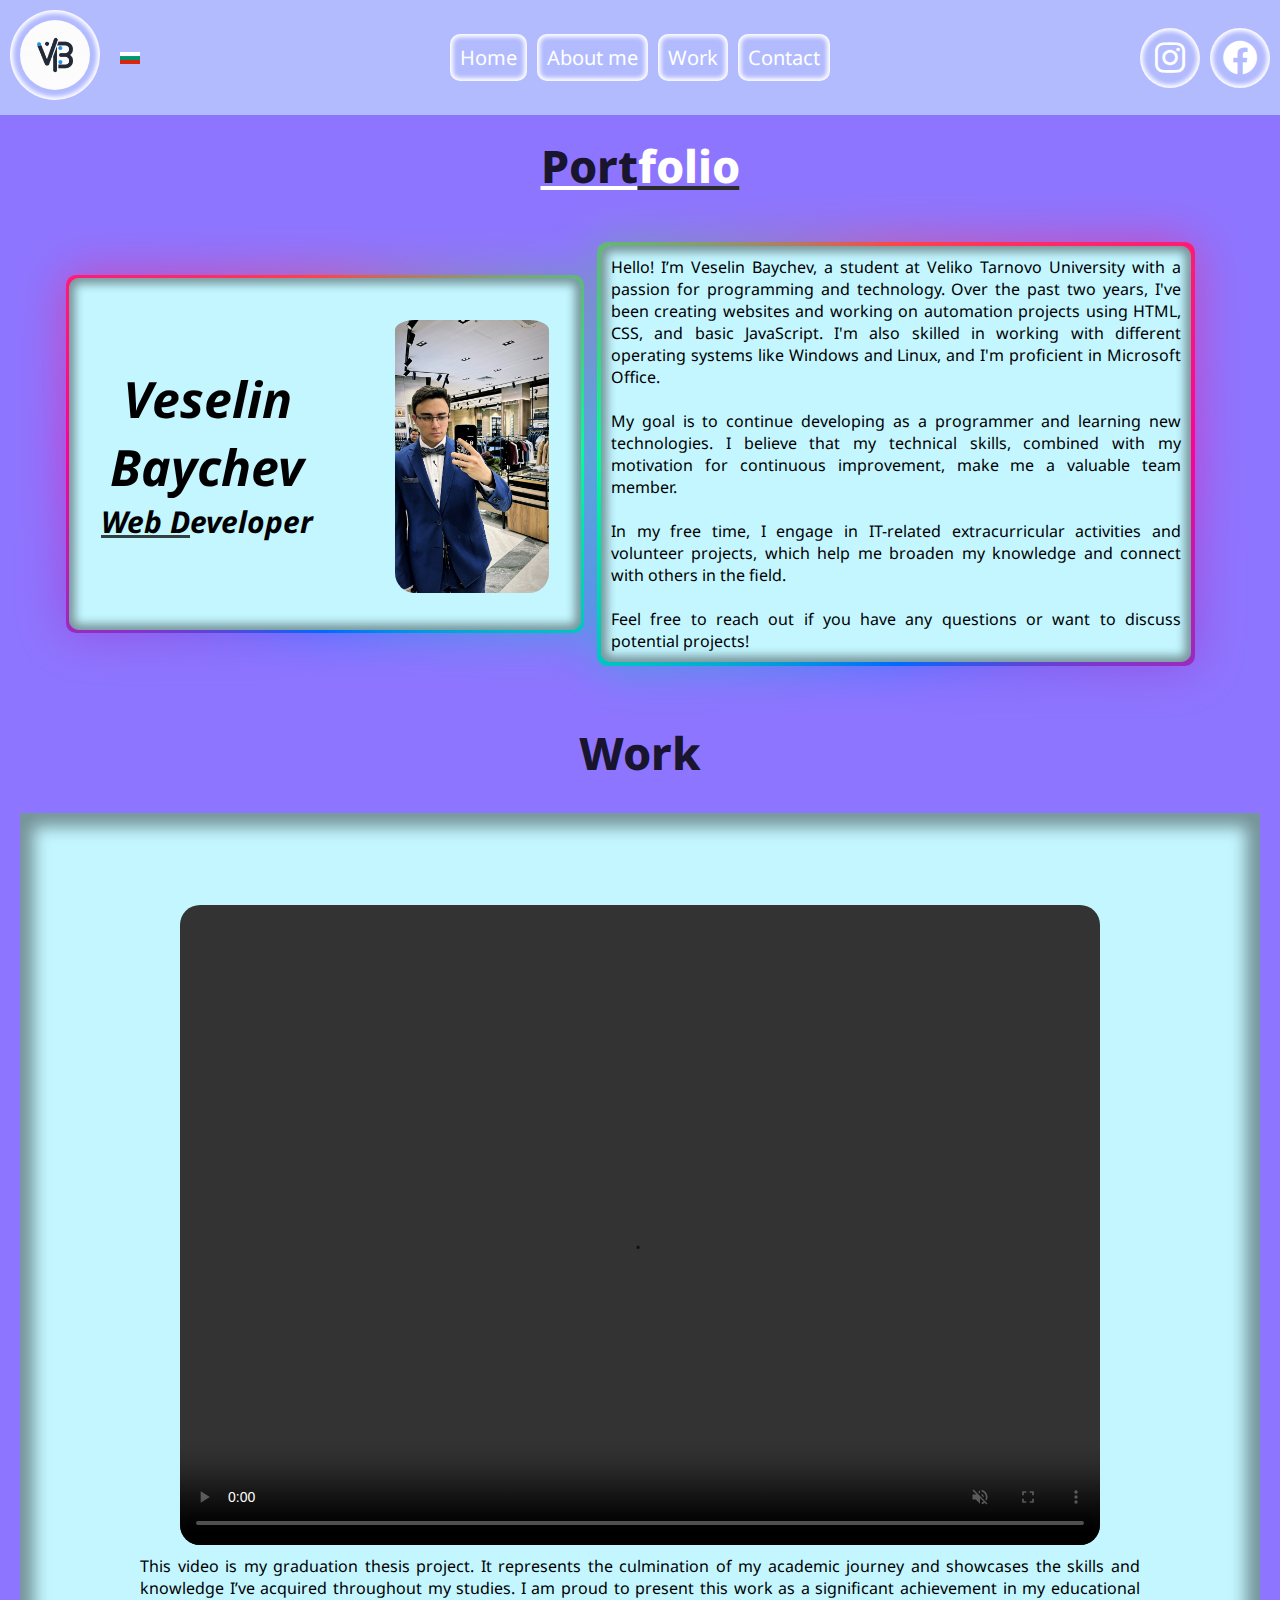
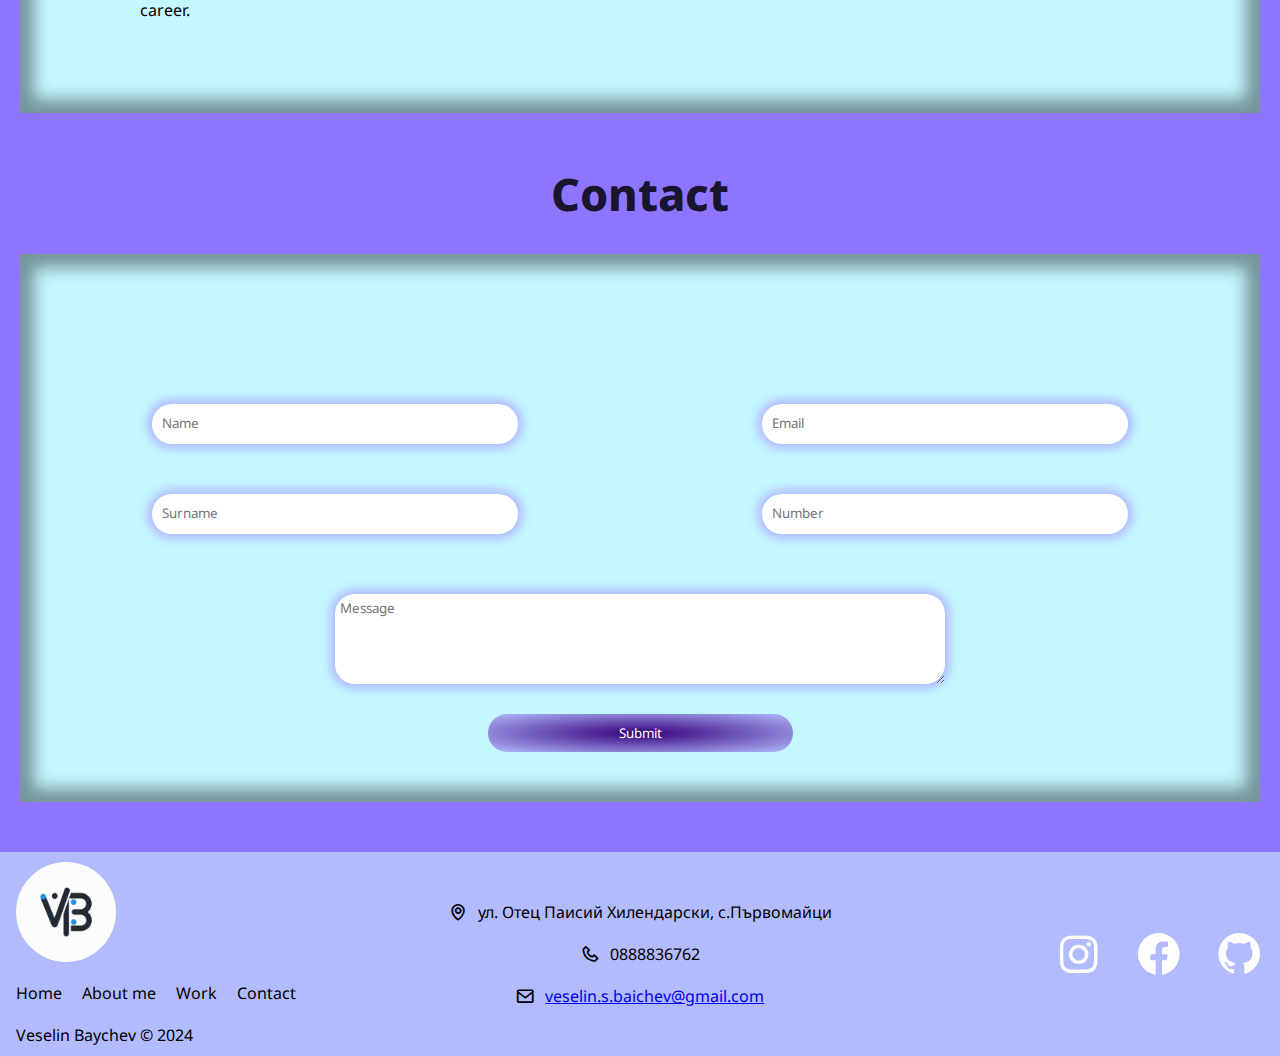
==== commit b790bf66: "Update index.html" ====
--- a/index.html
+++ b/index.html
@@ -10,7 +10,7 @@
     <link rel="preconnect" href="https://fonts.gstatic.com" crossorigin>
     <link href="https://fonts.googleapis.com/css2?family=Noto+Sans:ital,wght@0,100..900;1,100..900&display=swap"
         rel="stylesheet">
-    <link rel="icon" href="pick/logo.png" type="image/x-icon">
+    <link rel="icon" href="pick/logo.jpeg" type="image/x-icon">
     <title>Portfolio</title>
 </head>
 
